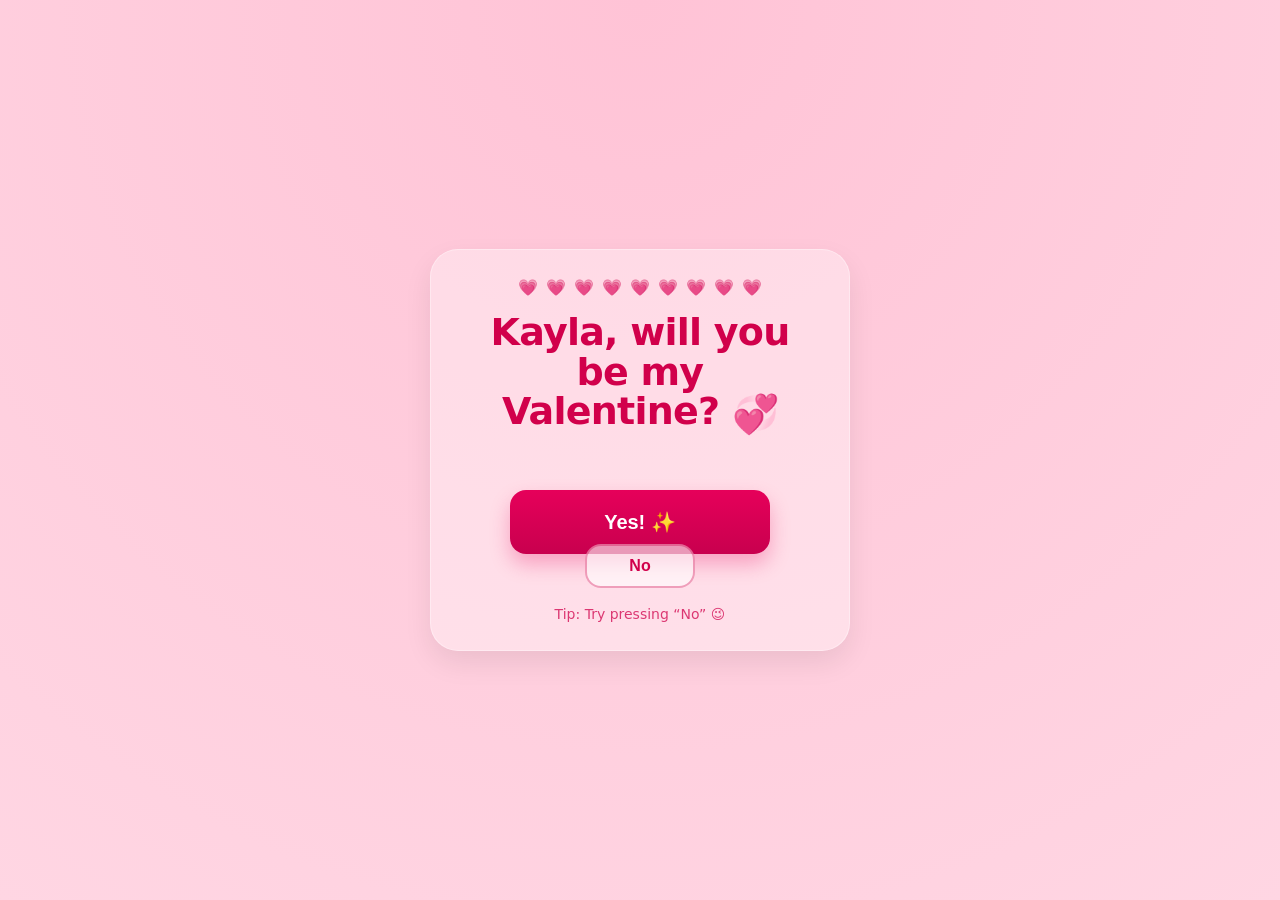
==== valentine/index.html @ 38ee3c8a "update" ====
<!doctype html>
<html lang="en">
  <head>
    <meta charset="utf-8">
    <meta name="viewport" content="width=device-width, initial-scale=1">
    <meta name="description" content="A Valentine page for Kayla">
    <title>Kayla, will you be my Valentine?</title>

    <link rel="stylesheet" href="styles.css">
    <script src="script.js" defer></script>
  </head>

  <body>
    <main class="app" aria-live="polite">
      <!-- Screen 1 -->
      <section id="screen-ask" class="screen screen--active">
        <div class="hearts-row" aria-hidden="true">
          <span>💗</span><span>💗</span><span>💗</span><span>💗</span><span>💗</span>
          <span>💗</span><span>💗</span><span>💗</span><span>💗</span>
        </div>

        <h1 class="title">
          Kayla, will you<br>
          be my<br>
          Valentine? <span class="spark" aria-hidden="true">💞</span>
        </h1>

        <div class="buttons">
          <button id="yesBtn" class="btn btn--yes" type="button">
            Yes! <span aria-hidden="true">✨</span>
          </button>

          <button
            id="noBtn"
            class="btn btn--no"
            type="button"
            aria-label="No (this button moves)"
          >
            No
          </button>
        </div>

        <p class="hint">Tip: Try pressing “No” 😉</p>
      </section>

      <!-- Screen 2 -->
      <section id="screen-yay" class="screen" hidden>
        <div class="confetti" id="confetti" aria-hidden="true"></div>

        <div class="big-heart" aria-hidden="true">❤️</div>

        <h2 class="yay">YAY! <span aria-hidden="true">🎉</span></h2>
        <p class="sub">Best decision ever!</p>
        <p class="love">I LOVE YOU!! <span aria-hidden="true">😘</span></p>

        <button id="backBtn" class="btn btn--ghost" type="button">
          Back
        </button>
      </section>
    </main>
  </body>
</html>
---- valentine/styles.css ----
:root {
  --bg: #ffd6e3;
  --bg2: #ffc3d6;
  --text: #d1004b;
  --yes: #e6005a;
  --yes-dark: #c8004e;
  --no-border: rgba(209, 0, 75, 0.35);
  --card: rgba(255, 255, 255, 0.35);
}

* {
  box-sizing: border-box;
}

body {
  margin: 0;
  font-family: system-ui, -apple-system, Segoe UI, Roboto, Arial, sans-serif;
  background: radial-gradient(circle at top, var(--bg2), var(--bg));
  color: var(--text);
  min-height: 100vh;
  display: grid;
  place-items: center;
  padding: 18px;
}

.app {
  width: min(420px, 100%);
  position: relative;
}

.screen {
  background: var(--card);
  border: 1px solid rgba(255, 255, 255, 0.35);
  border-radius: 28px;
  padding: 28px 22px;
  text-align: center;
  box-shadow: 0 12px 28px rgba(0, 0, 0, 0.08);
  position: relative;
  overflow: hidden;
}

.screen--active {
  display: block;
}

.hearts-row {
  display: flex;
  justify-content: center;
  gap: 8px;
  opacity: 0.9;
  margin-bottom: 16px;
  user-select: none;
}

.title {
  font-size: clamp(28px, 4.6vw, 38px);
  line-height: 1.05;
  letter-spacing: -0.02em;
  margin: 10px 0 20px;
  font-weight: 800;
}

.spark {
  display: inline-block;
  transform: translateY(3px);
}

.buttons {
  position: relative;
  min-height: 140px;
  display: grid;
  place-items: center;
  gap: 14px;
  margin-top: 10px;
}

.btn {
  border: 0;
  cursor: pointer;
  font-weight: 800;
  border-radius: 16px;
  transition: transform 120ms ease, box-shadow 120ms ease, background 120ms ease;
  user-select: none;
}

.btn:active {
  transform: translateY(1px) scale(0.99);
}

.btn--yes {
  width: min(260px, 90%);
  height: 64px;
  font-size: 20px;
  color: white;
  background: linear-gradient(180deg, var(--yes), var(--yes-dark));
  box-shadow: 0 10px 20px rgba(230, 0, 90, 0.28);
}

.btn--yes:hover {
  transform: translateY(-1px);
}

.btn--no {
  width: 110px;
  height: 44px;
  font-size: 16px;
  color: var(--text);
  background: rgba(255, 255, 255, 0.6);
  border: 2px solid var(--no-border);
  position: absolute; /* we move it around */
  left: 50%;
  top: 92px;
  transform: translateX(-50%);
}

.hint {
  margin: 14px 0 0;
  font-size: 14px;
  opacity: 0.75;
}

.big-heart {
  font-size: 84px;
  margin-top: 6px;
  animation: pop 900ms ease-in-out infinite;
}

@keyframes pop {
  0%, 100% { transform: scale(1); }
  50% { transform: scale(1.08); }
}

.yay {
  margin: 10px 0 6px;
  font-size: 42px;
  font-weight: 900;
}

.sub {
  margin: 0;
  font-size: 20px;
  font-weight: 700;
}

.love {
  margin: 10px 0 16px;
  font-size: 22px;
  font-weight: 900;
}

.btn--ghost {
  background: rgba(255, 255, 255, 0.55);
  border: 2px solid rgba(209, 0, 75, 0.2);
  color: var(--text);
  width: 140px;
  height: 46px;
  font-size: 16px;
}

.confetti {
  position: absolute;
  inset: 0;
  pointer-events: none;
  overflow: hidden;
}

.confetti span {
  position: absolute;
  top: -20px;
  font-size: 18px;
  opacity: 0.9;
  animation: fall linear forwards;
}

@keyframes fall {
  to {
    transform: translateY(520px) rotate(360deg);
    opacity: 1;
  }
}

@media (prefers-reduced-motion: reduce) {
  .big-heart,
  .confetti span {
    animation: none;
  }
}
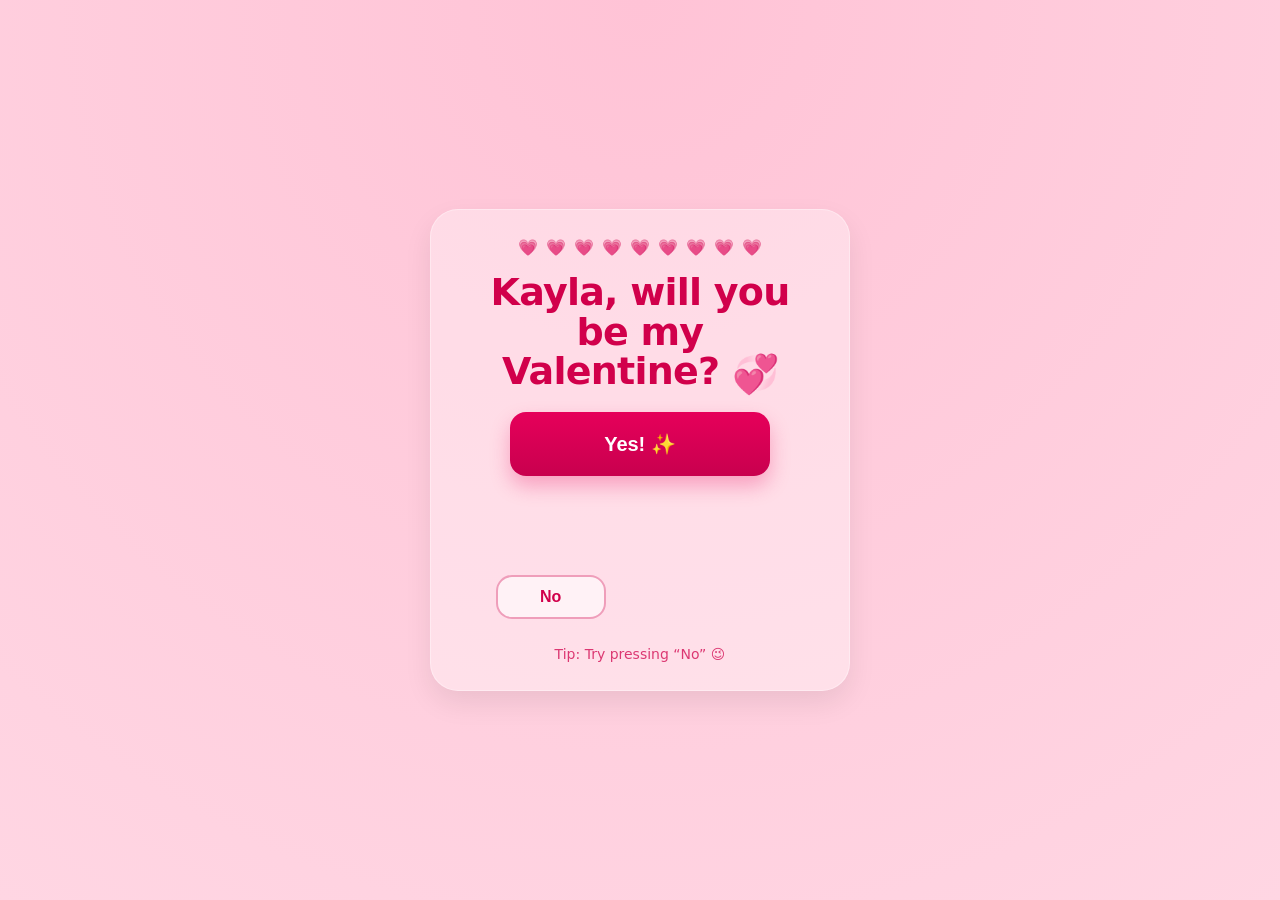
==== commit 4dceb671: "corrections" ====
--- a/valentine/index.html
+++ b/valentine/index.html
@@ -1,62 +1,329 @@
 <!doctype html>
 <html lang="en">
-  <head>
-    <meta charset="utf-8">
-    <meta name="viewport" content="width=device-width, initial-scale=1">
-    <meta name="description" content="A Valentine page for Kayla">
-    <title>Kayla, will you be my Valentine?</title>
-
-    <link rel="stylesheet" href="styles.css">
-    <script src="script.js" defer></script>
-  </head>
-
-  <body>
-    <main class="app" aria-live="polite">
-      <!-- Screen 1 -->
-      <section id="screen-ask" class="screen screen--active">
-        <div class="hearts-row" aria-hidden="true">
-          <span>💗</span><span>💗</span><span>💗</span><span>💗</span><span>💗</span>
-          <span>💗</span><span>💗</span><span>💗</span><span>💗</span>
-        </div>
-
-        <h1 class="title">
-          Kayla, will you<br>
-          be my<br>
-          Valentine? <span class="spark" aria-hidden="true">💞</span>
-        </h1>
-
-        <div class="buttons">
-          <button id="yesBtn" class="btn btn--yes" type="button">
-            Yes! <span aria-hidden="true">✨</span>
-          </button>
-
-          <button
-            id="noBtn"
-            class="btn btn--no"
-            type="button"
-            aria-label="No (this button moves)"
-          >
-            No
-          </button>
-        </div>
-
-        <p class="hint">Tip: Try pressing “No” 😉</p>
-      </section>
-
-      <!-- Screen 2 -->
-      <section id="screen-yay" class="screen" hidden>
-        <div class="confetti" id="confetti" aria-hidden="true"></div>
-
-        <div class="big-heart" aria-hidden="true">❤️</div>
-
-        <h2 class="yay">YAY! <span aria-hidden="true">🎉</span></h2>
-        <p class="sub">Best decision ever!</p>
-        <p class="love">I LOVE YOU!! <span aria-hidden="true">😘</span></p>
-
-        <button id="backBtn" class="btn btn--ghost" type="button">
-          Back
+<head>
+  <meta charset="utf-8">
+  <meta name="viewport" content="width=device-width, initial-scale=1">
+  <meta name="description" content="A Valentine page for Kayla">
+  <title>Kayla, will you be my Valentine?</title>
+
+  <style>
+    :root {
+      --bg: #ffd6e3;
+      --bg2: #ffc3d6;
+      --text: #d1004b;
+      --yes: #e6005a;
+      --yes-dark: #c8004e;
+      --no-border: rgba(209, 0, 75, 0.35);
+      --card: rgba(255, 255, 255, 0.35);
+    }
+
+    * { box-sizing: border-box; }
+
+    body {
+      margin: 0;
+      font-family: system-ui, -apple-system, Segoe UI, Roboto, Arial, sans-serif;
+      background: radial-gradient(circle at top, var(--bg2), var(--bg));
+      color: var(--text);
+      min-height: 100vh;
+      display: grid;
+      place-items: center;
+      padding: 18px;
+    }
+
+    .app {
+      width: min(420px, 100%);
+      position: relative;
+    }
+
+    .screen {
+      background: var(--card);
+      border: 1px solid rgba(255, 255, 255, 0.35);
+      border-radius: 28px;
+      padding: 28px 22px;
+      text-align: center;
+      box-shadow: 0 12px 28px rgba(0, 0, 0, 0.08);
+      position: relative;
+      overflow: hidden;
+    }
+
+    .hearts-row {
+      display: flex;
+      justify-content: center;
+      gap: 8px;
+      opacity: 0.9;
+      margin-bottom: 16px;
+      user-select: none;
+    }
+
+    .title {
+      font-size: clamp(28px, 4.6vw, 38px);
+      line-height: 1.05;
+      letter-spacing: -0.02em;
+      margin: 10px 0 20px;
+      font-weight: 800;
+    }
+
+    .spark { display: inline-block; transform: translateY(3px); }
+
+    /* ✅ PLAY AREA: reserves space for YES, NO moves below */
+    .buttons {
+      position: relative;
+      width: 100%;
+      height: 220px;
+      padding-top: 80px;       /* reserved space for YES */
+      display: flex;
+      justify-content: center;
+      align-items: flex-start;
+    }
+
+    .btn {
+      border: 0;
+      cursor: pointer;
+      font-weight: 800;
+      border-radius: 16px;
+      transition: transform 120ms ease, box-shadow 120ms ease, background 120ms ease;
+      user-select: none;
+      -webkit-tap-highlight-color: transparent;
+    }
+
+    /* ✅ Don't override centering transforms */
+    .btn:active {
+      filter: brightness(0.98);
+    }
+
+    .btn--yes {
+      position: absolute;
+      top: 0;
+      left: 50%;
+      transform: translateX(-50%);
+
+      width: min(260px, 90%);
+      height: 64px;
+      font-size: 20px;
+      color: white;
+      background: linear-gradient(180deg, var(--yes), var(--yes-dark));
+      box-shadow: 0 10px 20px rgba(230, 0, 90, 0.28);
+    }
+
+    .btn--yes:hover {
+      transform: translateX(-50%) translateY(-1px);
+    }
+
+    .btn--no {
+      width: 110px;
+      height: 44px;
+      font-size: 16px;
+      color: var(--text);
+      background: rgba(255, 255, 255, 0.6);
+      border: 2px solid var(--no-border);
+
+      position: absolute;
+      left: 50%;
+      top: 120px;              /* always below YES zone */
+      transform: translateX(-50%);
+      touch-action: manipulation;
+    }
+
+    .hint {
+      margin: 14px 0 0;
+      font-size: 14px;
+      opacity: 0.75;
+    }
+
+    .big-heart {
+      font-size: 84px;
+      margin-top: 6px;
+      animation: pop 900ms ease-in-out infinite;
+      user-select: none;
+    }
+
+    @keyframes pop {
+      0%, 100% { transform: scale(1); }
+      50% { transform: scale(1.08); }
+    }
+
+    .yay {
+      margin: 10px 0 6px;
+      font-size: 42px;
+      font-weight: 900;
+    }
+
+    .sub {
+      margin: 0;
+      font-size: 20px;
+      font-weight: 700;
+    }
+
+    .love {
+      margin: 10px 0 16px;
+      font-size: 22px;
+      font-weight: 900;
+    }
+
+    .btn--ghost {
+      background: rgba(255, 255, 255, 0.55);
+      border: 2px solid rgba(209, 0, 75, 0.2);
+      color: var(--text);
+      width: 140px;
+      height: 46px;
+      font-size: 16px;
+    }
+
+    .confetti {
+      position: absolute;
+      inset: 0;
+      pointer-events: none;
+      overflow: hidden;
+    }
+
+    .confetti span {
+      position: absolute;
+      top: -20px;
+      font-size: 18px;
+      opacity: 0.95;
+      animation: fall linear forwards;
+      user-select: none;
+    }
+
+    @keyframes fall {
+      to {
+        transform: translateY(520px) rotate(360deg);
+        opacity: 1;
+      }
+    }
+
+    @media (prefers-reduced-motion: reduce) {
+      .big-heart,
+      .confetti span {
+        animation: none;
+      }
+    }
+  </style>
+</head>
+
+<body>
+  <main class="app" aria-live="polite">
+    <!-- Screen 1 -->
+    <section id="screen-ask" class="screen">
+      <div class="hearts-row" aria-hidden="true">
+        <span>💗</span><span>💗</span><span>💗</span><span>💗</span><span>💗</span>
+        <span>💗</span><span>💗</span><span>💗</span><span>💗</span>
+      </div>
+
+      <h1 class="title">
+        Kayla, will you<br>
+        be my<br>
+        Valentine? <span class="spark" aria-hidden="true">💞</span>
+      </h1>
+
+      <div class="buttons" id="playArea">
+        <button id="yesBtn" class="btn btn--yes" type="button">
+          Yes! <span aria-hidden="true">✨</span>
         </button>
-      </section>
-    </main>
-  </body>
+
+        <button id="noBtn" class="btn btn--no" type="button" aria-label="No (this button moves)">
+          No
+        </button>
+      </div>
+
+      <p class="hint">Tip: Try pressing “No” 😉</p>
+    </section>
+
+    <!-- Screen 2 -->
+    <section id="screen-yay" class="screen" hidden>
+      <div class="confetti" id="confetti" aria-hidden="true"></div>
+
+      <div class="big-heart" aria-hidden="true">❤️</div>
+
+      <h2 class="yay">YAY! <span aria-hidden="true">🎉</span></h2>
+      <p class="sub">Best decision ever!</p>
+      <p class="love">I LOVE YOU!! <span aria-hidden="true">😘</span></p>
+
+      <button id="backBtn" class="btn btn--ghost" type="button">Back</button>
+    </section>
+  </main>
+
+  <script>
+    const yesBtn = document.querySelector("#yesBtn");
+    const noBtn = document.querySelector("#noBtn");
+    const backBtn = document.querySelector("#backBtn");
+
+    const screenAsk = document.querySelector("#screen-ask");
+    const screenYay = document.querySelector("#screen-yay");
+
+    const confetti = document.querySelector("#confetti");
+    const playArea = document.querySelector("#playArea");
+
+    function showYay() {
+      screenAsk.hidden = true;
+      screenYay.hidden = false;
+
+      confetti.innerHTML = "";
+      const pieces = 36;
+      const emojis = ["💗", "💖", "💕", "💞", "🎉"];
+
+      for (let i = 0; i < pieces; i++) {
+        const s = document.createElement("span");
+        s.textContent = emojis[Math.floor(Math.random() * emojis.length)];
+
+        const left = Math.random() * 100;
+        const duration = 1.8 + Math.random() * 1.8;
+        const delay = Math.random() * 0.25;
+
+        s.style.left = left + "%";
+        s.style.animationDuration = duration + "s";
+        s.style.animationDelay = delay + "s";
+
+        confetti.appendChild(s);
+        setTimeout(() => s.remove(), (duration + delay) * 1000);
+      }
+    }
+
+    function showAsk() {
+      screenYay.hidden = true;
+      screenAsk.hidden = false;
+    }
+
+    function moveNoButton() {
+      const area = playArea.getBoundingClientRect();
+      const btn = noBtn.getBoundingClientRect();
+
+      const padding = 10;
+      const safeTop = 110; // keep below YES zone
+
+      const maxX = area.width - btn.width - padding;
+      const maxY = area.height - btn.height - padding;
+
+      let x = Math.random() * maxX + padding / 2;
+      let y = Math.random() * (maxY - safeTop) + safeTop;
+
+      x = Math.max(padding / 2, Math.min(x, maxX));
+      y = Math.max(safeTop, Math.min(y, maxY));
+
+      noBtn.style.left = x + "px";
+      noBtn.style.top = y + "px";
+      noBtn.style.transform = "none";
+    }
+
+    yesBtn.addEventListener("click", showYay);
+    backBtn.addEventListener("click", showAsk);
+
+    noBtn.addEventListener("mouseenter", moveNoButton);
+    noBtn.addEventListener("focus", moveNoButton);
+
+    noBtn.addEventListener("touchstart", (e) => {
+      e.preventDefault();
+      moveNoButton();
+    }, { passive: false });
+
+    noBtn.addEventListener("click", (e) => {
+      e.preventDefault();
+      moveNoButton();
+    });
+
+    window.addEventListener("load", () => {
+      setTimeout(moveNoButton, 150);
+    });
+  </script>
+</body>
 </html>
